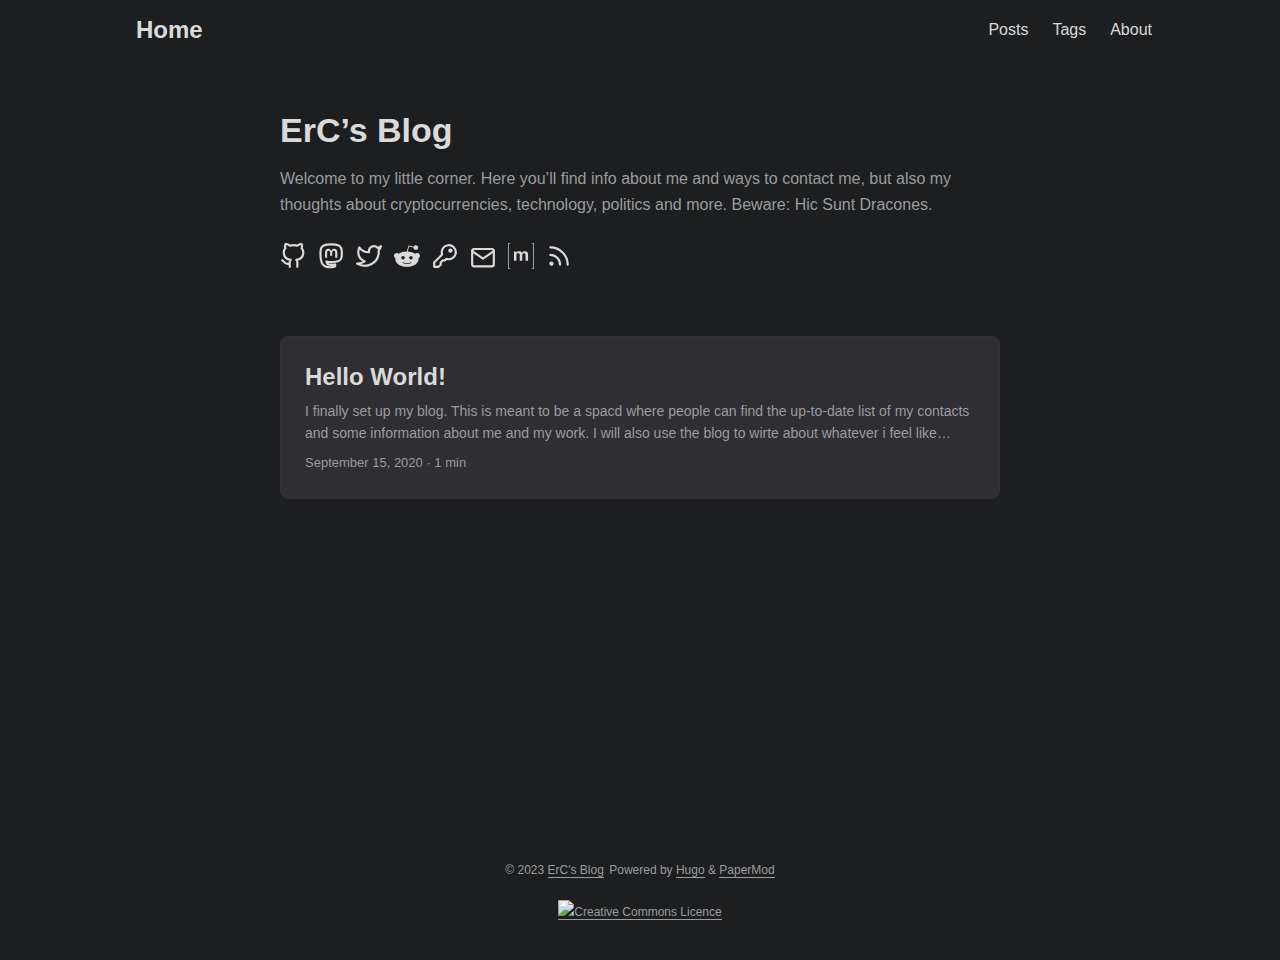
==== index.html @ 7bba296b "deploy: 0b572548bf6fe70b584ad4eab1681b91e534c28c" ====
<!doctype html><html lang=en dir=auto><head><meta name=generator content="Hugo 0.110.0"><meta charset=utf-8><meta http-equiv=x-ua-compatible content="IE=edge"><meta name=viewport content="width=device-width,initial-scale=1,shrink-to-fit=no"><meta name=robots content="index, follow"><title>ErC's Blog</title><meta name=description content="ErC's personal blog"><meta name=author content><link rel=canonical href=https://hicsuntdracones.me/><link crossorigin=anonymous href=/assets/css/stylesheet.3b16181c4921063c26ebb45ef74c4355a4dcd65dcd82979d3ed78801acb10327.css integrity="sha256-OxYYHEkhBjwm67Re90xDVaTc1l3NgpedPteIAayxAyc=" rel="preload stylesheet" as=style><link rel=icon href=https://hicsuntdracones.me/favicon.ico><link rel=icon type=image/png sizes=16x16 href=https://hicsuntdracones.me/favicon-16x16.png><link rel=icon type=image/png sizes=32x32 href=https://hicsuntdracones.me/favicon-32x32.png><link rel=apple-touch-icon href=https://hicsuntdracones.me/apple-touch-icon.png><link rel=mask-icon href=https://hicsuntdracones.me/safari-pinned-tab.svg><meta name=theme-color content="#2e2e33"><meta name=msapplication-TileColor content="#2e2e33"><link rel=alternate type=application/rss+xml href=https://hicsuntdracones.me/index.xml><noscript><style>#theme-toggle,.top-link{display:none}</style></noscript><meta property="og:title" content="ErC's Blog"><meta property="og:description" content="ErC's personal blog"><meta property="og:type" content="website"><meta property="og:url" content="https://hicsuntdracones.me/"><meta property="og:image" content="https://hicsuntdracones.me/%3Clink%20or%20path%20of%20image%20for%20opengraph,%20twitter-cards%3E"><meta property="og:site_name" content="ErC's Blog"><meta name=twitter:card content="summary_large_image"><meta name=twitter:image content="https://hicsuntdracones.me/%3Clink%20or%20path%20of%20image%20for%20opengraph,%20twitter-cards%3E"><meta name=twitter:title content="ErC's Blog"><meta name=twitter:description content="ErC's personal blog"><script type=application/ld+json>{"@context":"https://schema.org","@type":"Organization","name":"ErC's Blog","url":"https://hicsuntdracones.me/","description":"ErC\u0026#39;s personal blog","thumbnailUrl":"https://hicsuntdracones.me/favicon.ico","sameAs":["https://github.com/erciccione","https://infosec.exchange/@erc","https://twitter.com/calciferciccio","https://reddit.com/u/erciccione","pgp.txt","/about","https://matrix.to/#/@erc:cryptoriot.org","/blog/index.xml"]}</script></head><body class="list dark" id=top><header class=header><nav class=nav><div class=logo><a href=https://hicsuntdracones.me/ accesskey=h title="Home (Alt + H)"><img src=https://hicsuntdracones.me/media/img/calcifer-cropped.jpg alt aria-label=logo height=50>Home</a><div class=logo-switches></div></div><ul id=menu><li><a href=https://hicsuntdracones.me/posts/ title=Posts><span>Posts</span></a></li><li><a href=https://hicsuntdracones.me/tags/ title=Tags><span>Tags</span></a></li><li><a href=https://hicsuntdracones.me/about/ title=About><span>About</span></a></li></ul></nav></header><main class=main><article class="first-entry home-info"><header class=entry-header><h1>ErC&rsquo;s Blog</h1></header><div class=entry-content>Welcome to my little corner. Here you&rsquo;ll find info about me and ways to contact me, but also my thoughts about cryptocurrencies, technology, politics and more. Beware: Hic Sunt Dracones.</div><footer class=entry-footer><div class=social-icons><a href=https://github.com/erciccione target=_blank rel="noopener noreferrer me" title=Github><svg xmlns="http://www.w3.org/2000/svg" viewBox="0 0 24 24" fill="none" stroke="currentcolor" stroke-width="2" stroke-linecap="round" stroke-linejoin="round"><path d="M9 19c-5 1.5-5-2.5-7-3m14 6v-3.87a3.37 3.37.0 00-.94-2.61c3.14-.35 6.44-1.54 6.44-7A5.44 5.44.0 0020 4.77 5.07 5.07.0 0019.91 1S18.73.65 16 2.48a13.38 13.38.0 00-7 0C6.27.65 5.09 1 5.09 1A5.07 5.07.0 005 4.77 5.44 5.44.0 003.5 8.55c0 5.42 3.3 6.61 6.44 7A3.37 3.37.0 009 18.13V22"/></svg></a><a href=https://infosec.exchange/@erc target=_blank rel="noopener noreferrer me" title=Mastodon><svg xmlns="http://www.w3.org/2000/svg" viewBox="0 0 24 24" fill="none" stroke="currentcolor" stroke-width="2" stroke-linecap="round" stroke-linejoin="round"><path d="M21.58 13.913c-.29 1.469-2.592 3.121-5.238 3.396-1.379.184-2.737.368-4.185.276-2.368-.092-4.237-.551-4.237-.551.0.184.014.459.043.643.308 2.294 2.317 2.478 4.22 2.57 1.922.0 3.633-.46 3.633-.46l.079 1.653s-1.344.734-3.738.918c-1.32.091-2.96-.092-4.869-.551-4.14-1.102-4.853-5.507-4.961-10.005-.034-1.285-.013-2.57-.013-3.58.0-4.589 3-5.966 3-5.966 1.513-.734 4.11-1.01 6.808-1.01h.067c2.699.0 5.296.276 6.81 1.01.0.0 3 1.377 3 5.967.0.0.037 3.304-.419 5.69" stroke="currentcolor"/><path d="M17.832 8.633v5h-1.978V8.78c0-1.023-.43-1.542-1.29-1.542-.95.0-1.427.616-1.427 1.834v2.655H11.17V9.072c0-1.218-.476-1.834-1.427-1.834-.86.0-1.29.52-1.29 1.542v4.852H6.475V8.633c0-1.022.26-1.834.782-2.434.538-.6 1.243-.909 2.118-.909 1.012.0 1.779.39 2.286 1.169l.492.827.493-.827c.507-.78 1.274-1.169 2.286-1.169.875.0 1.58.308 2.118.909.522.6.782 1.412.782 2.434" fill="currentcolor" stroke="none"/></svg></a><a href=https://twitter.com/calciferciccio target=_blank rel="noopener noreferrer me" title=Twitter><svg xmlns="http://www.w3.org/2000/svg" viewBox="0 0 24 24" fill="none" stroke="currentcolor" stroke-width="2" stroke-linecap="round" stroke-linejoin="round"><path d="M23 3a10.9 10.9.0 01-3.14 1.53 4.48 4.48.0 00-7.86 3v1A10.66 10.66.0 013 4s-4 9 5 13a11.64 11.64.0 01-7 2c9 5 20 0 20-11.5a4.5 4.5.0 00-.08-.83A7.72 7.72.0 0023 3z"/></svg></a><a href=https://reddit.com/u/erciccione target=_blank rel="noopener noreferrer me" title=Reddit><svg xmlns="http://www.w3.org/2000/svg" viewBox="0 0 24 24" fill="currentcolor" stroke="none" stroke-width="1"><path d="M24 11.779c0-1.459-1.192-2.645-2.657-2.645-.715.0-1.363.286-1.84.746-1.81-1.191-4.259-1.949-6.971-2.046l1.483-4.669 4.016.941-.006.058c0 1.193.975 2.163 2.174 2.163 1.198.0 2.172-.97 2.172-2.163S21.396 2 20.199 2c-.92.0-1.704.574-2.021 1.379l-4.329-1.015c-.189-.046-.381.063-.44.249L11.755 7.82c-2.838.034-5.409.798-7.3 2.025-.474-.438-1.103-.712-1.799-.712-1.465.0-2.656 1.187-2.656 2.646.0.97.533 1.811 1.317 2.271-.052.282-.086.567-.086.857C1.231 18.818 6.039 22 11.95 22s10.72-3.182 10.72-7.093c0-.274-.029-.544-.075-.81.832-.447 1.405-1.312 1.405-2.318zM6.776 13.595c0-.868.71-1.575 1.582-1.575s1.581.707 1.581 1.575-.709 1.574-1.581 1.574-1.582-.706-1.582-1.574zm9.061 4.669c-.797.793-2.048 1.179-3.824 1.179L12 19.44l-.013.003c-1.777.0-3.028-.386-3.824-1.179-.145-.144-.145-.379.0-.523.145-.145.381-.145.526.0.65.647 1.729.961 3.298.961l.013.003.013-.003c1.569.0 2.648-.315 3.298-.962.145-.145.381-.144.526.0.145.145.145.379.0.524zm-.189-3.095c-.872.0-1.581-.706-1.581-1.574s.709-1.575 1.581-1.575 1.581.707 1.581 1.575-.709 1.574-1.581 1.574z"/></svg></a><a href=pgp.txt target=_blank rel="noopener noreferrer me" title=Pgpkey><svg xmlns="http://www.w3.org/2000/svg" viewBox="0 0 24 24" fill="none" stroke="currentcolor" stroke-width="2" stroke-linecap="round" stroke-linejoin="round"><path d="M8 18l2-2h2l1.36-1.36a6.5 6.5.0 10-3.997-3.992L2 18v4h4l2-2v-2z" stroke="currentcolor" stroke-width="2" stroke-linecap="round" stroke-linejoin="round"/><circle cx="17" cy="7" r="1" stroke="currentcolor" stroke-width="2" stroke-linecap="round" stroke-linejoin="round"/></svg></a><a href=/about target=_blank rel="noopener noreferrer me" title=Email><svg xmlns="http://www.w3.org/2000/svg" viewBox="0 0 24 21" fill="none" stroke="currentcolor" stroke-width="2" stroke-linecap="round" stroke-linejoin="round"><path d="M4 4h16c1.1.0 2 .9 2 2v12c0 1.1-.9 2-2 2H4c-1.1.0-2-.9-2-2V6c0-1.1.9-2 2-2z"/><polyline points="22,6 12,13 2,6"/></svg></a><a href=https://matrix.to/#/@erc:cryptoriot.org target=_blank rel="noopener noreferrer me" title=Matrix><svg role="img" viewBox="0 0 24 24" xmlns="http://www.w3.org/2000/svg" fill="currentcolor"><path d="M.632.55v22.9H2.28V24H0V0h2.28v.55zm7.043 7.26v1.157h.033c.309-.443.683-.784 1.117-1.024.433-.245.936-.365 1.5-.365.54.0 1.033.107 1.481.314.448.208.785.582 1.02 1.108.254-.374.6-.706 1.034-.992.434-.287.95-.43 1.546-.43.453.0.872.056 1.26.167.388.11.716.286.993.53.276.245.489.559.646.951.152.392.23.863.23 1.417v5.728h-2.349V11.52c0-.286-.01-.559-.032-.812a1.755 1.755.0 00-.18-.66 1.106 1.106.0 00-.438-.448c-.194-.11-.457-.166-.785-.166-.332.0-.6.064-.803.189a1.38 1.38.0 00-.48.499 1.946 1.946.0 00-.231.696 5.56 5.56.0 00-.06.785v4.768h-2.35v-4.8c0-.254-.004-.503-.018-.752a2.074 2.074.0 00-.143-.688 1.052 1.052.0 00-.415-.503c-.194-.125-.476-.19-.854-.19-.111.0-.259.024-.439.074-.18.051-.36.143-.53.282-.171.138-.319.337-.439.595-.12.259-.18.6-.18 1.02v4.966H5.46V7.81zm15.693 15.64V.55H21.72V0H24v24h-2.28v-.55z"/></svg></a><a href=/blog/index.xml target=_blank rel="noopener noreferrer me" title=Rss><svg xmlns="http://www.w3.org/2000/svg" viewBox="0 0 24 24" fill="none" stroke="currentcolor" stroke-width="2" stroke-linecap="round" stroke-linejoin="round"><path d="M4 11a9 9 0 019 9"/><path d="M4 4a16 16 0 0116 16"/><circle cx="5" cy="19" r="1"/></svg></a></div></footer></article><article class=post-entry><header class=entry-header><h2>Hello World!</h2></header><div class=entry-content><p>I finally set up my blog. This is meant to be a spacd where people can find the up-to-date list of my contacts and some information about me and my work. I will also use the blog to wirte about whatever i feel like sharing. This includes Monero and other cryptocurrencies, but also opinion and analysis about politics and technology.
In the About section there are some info about me and what i do....</p></div><footer class=entry-footer><span title='2020-09-15 00:00:00 +0000 UTC'>September 15, 2020</span>&nbsp;·&nbsp;1 min</footer><a class=entry-link aria-label="post link to Hello World!" href=https://hicsuntdracones.me/posts/first-blog-post/></a></article></main><footer class=footer><span>&copy; 2023 <a href=https://hicsuntdracones.me/>ErC's Blog</a></span>
<span>Powered by
<a href=https://gohugo.io/ rel="noopener noreferrer" target=_blank>Hugo</a> &
        <a href=https://github.com/adityatelange/hugo-PaperMod/ rel=noopener target=_blank>PaperMod</a></span><div class=footer><span><a rel=license href=http://creativecommons.org/licenses/by-nc-nd/4.0/><img alt="Creative Commons Licence" style=border-width:0 src=https://i.creativecommons.org/l/by-nc-nd/4.0/88x31.png></a></span></div></footer><a href=#top aria-label="go to top" title="Go to Top (Alt + G)" class=top-link id=top-link accesskey=g><svg xmlns="http://www.w3.org/2000/svg" viewBox="0 0 12 6" fill="currentcolor"><path d="M12 6H0l6-6z"/></svg></a><script>let menu=document.getElementById("menu");menu&&(menu.scrollLeft=localStorage.getItem("menu-scroll-position"),menu.onscroll=function(){localStorage.setItem("menu-scroll-position",menu.scrollLeft)}),document.querySelectorAll('a[href^="#"]').forEach(e=>{e.addEventListener("click",function(e){e.preventDefault();var t=this.getAttribute("href").substr(1);window.matchMedia("(prefers-reduced-motion: reduce)").matches?document.querySelector(`[id='${decodeURIComponent(t)}']`).scrollIntoView():document.querySelector(`[id='${decodeURIComponent(t)}']`).scrollIntoView({behavior:"smooth"}),t==="top"?history.replaceState(null,null," "):history.pushState(null,null,`#${t}`)})})</script><script>var mybutton=document.getElementById("top-link");window.onscroll=function(){document.body.scrollTop>800||document.documentElement.scrollTop>800?(mybutton.style.visibility="visible",mybutton.style.opacity="1"):(mybutton.style.visibility="hidden",mybutton.style.opacity="0")}</script></body></html>
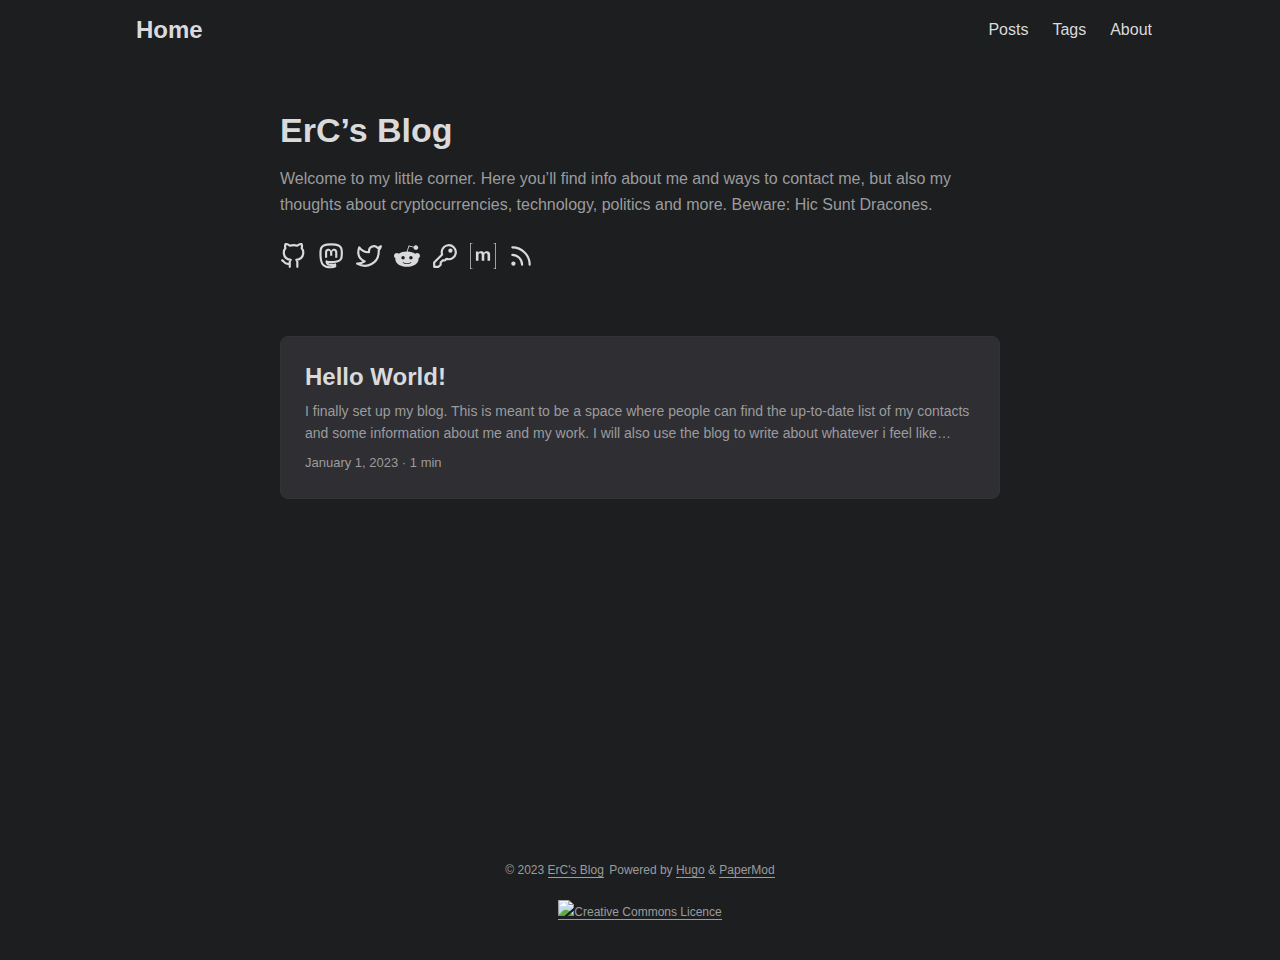
==== commit 78e32e8d: "deploy: 4941767b4140015e2a016e9f5a71c2669f68fa55" ====
--- a/index.html
+++ b/index.html
@@ -1,5 +1,5 @@
-<!doctype html><html lang=en dir=auto><head><meta name=generator content="Hugo 0.110.0"><meta charset=utf-8><meta http-equiv=x-ua-compatible content="IE=edge"><meta name=viewport content="width=device-width,initial-scale=1,shrink-to-fit=no"><meta name=robots content="index, follow"><title>ErC's Blog</title><meta name=description content="ErC's personal blog"><meta name=author content><link rel=canonical href=https://hicsuntdracones.me/><link crossorigin=anonymous href=/assets/css/stylesheet.3b16181c4921063c26ebb45ef74c4355a4dcd65dcd82979d3ed78801acb10327.css integrity="sha256-OxYYHEkhBjwm67Re90xDVaTc1l3NgpedPteIAayxAyc=" rel="preload stylesheet" as=style><link rel=icon href=https://hicsuntdracones.me/favicon.ico><link rel=icon type=image/png sizes=16x16 href=https://hicsuntdracones.me/favicon-16x16.png><link rel=icon type=image/png sizes=32x32 href=https://hicsuntdracones.me/favicon-32x32.png><link rel=apple-touch-icon href=https://hicsuntdracones.me/apple-touch-icon.png><link rel=mask-icon href=https://hicsuntdracones.me/safari-pinned-tab.svg><meta name=theme-color content="#2e2e33"><meta name=msapplication-TileColor content="#2e2e33"><link rel=alternate type=application/rss+xml href=https://hicsuntdracones.me/index.xml><noscript><style>#theme-toggle,.top-link{display:none}</style></noscript><meta property="og:title" content="ErC's Blog"><meta property="og:description" content="ErC's personal blog"><meta property="og:type" content="website"><meta property="og:url" content="https://hicsuntdracones.me/"><meta property="og:image" content="https://hicsuntdracones.me/%3Clink%20or%20path%20of%20image%20for%20opengraph,%20twitter-cards%3E"><meta property="og:site_name" content="ErC's Blog"><meta name=twitter:card content="summary_large_image"><meta name=twitter:image content="https://hicsuntdracones.me/%3Clink%20or%20path%20of%20image%20for%20opengraph,%20twitter-cards%3E"><meta name=twitter:title content="ErC's Blog"><meta name=twitter:description content="ErC's personal blog"><script type=application/ld+json>{"@context":"https://schema.org","@type":"Organization","name":"ErC's Blog","url":"https://hicsuntdracones.me/","description":"ErC\u0026#39;s personal blog","thumbnailUrl":"https://hicsuntdracones.me/favicon.ico","sameAs":["https://github.com/erciccione","https://infosec.exchange/@erc","https://twitter.com/calciferciccio","https://reddit.com/u/erciccione","pgp.txt","/about","https://matrix.to/#/@erc:cryptoriot.org","/blog/index.xml"]}</script></head><body class="list dark" id=top><header class=header><nav class=nav><div class=logo><a href=https://hicsuntdracones.me/ accesskey=h title="Home (Alt + H)"><img src=https://hicsuntdracones.me/media/img/calcifer-cropped.jpg alt aria-label=logo height=50>Home</a><div class=logo-switches></div></div><ul id=menu><li><a href=https://hicsuntdracones.me/posts/ title=Posts><span>Posts</span></a></li><li><a href=https://hicsuntdracones.me/tags/ title=Tags><span>Tags</span></a></li><li><a href=https://hicsuntdracones.me/about/ title=About><span>About</span></a></li></ul></nav></header><main class=main><article class="first-entry home-info"><header class=entry-header><h1>ErC&rsquo;s Blog</h1></header><div class=entry-content>Welcome to my little corner. Here you&rsquo;ll find info about me and ways to contact me, but also my thoughts about cryptocurrencies, technology, politics and more. Beware: Hic Sunt Dracones.</div><footer class=entry-footer><div class=social-icons><a href=https://github.com/erciccione target=_blank rel="noopener noreferrer me" title=Github><svg xmlns="http://www.w3.org/2000/svg" viewBox="0 0 24 24" fill="none" stroke="currentcolor" stroke-width="2" stroke-linecap="round" stroke-linejoin="round"><path d="M9 19c-5 1.5-5-2.5-7-3m14 6v-3.87a3.37 3.37.0 00-.94-2.61c3.14-.35 6.44-1.54 6.44-7A5.44 5.44.0 0020 4.77 5.07 5.07.0 0019.91 1S18.73.65 16 2.48a13.38 13.38.0 00-7 0C6.27.65 5.09 1 5.09 1A5.07 5.07.0 005 4.77 5.44 5.44.0 003.5 8.55c0 5.42 3.3 6.61 6.44 7A3.37 3.37.0 009 18.13V22"/></svg></a><a href=https://infosec.exchange/@erc target=_blank rel="noopener noreferrer me" title=Mastodon><svg xmlns="http://www.w3.org/2000/svg" viewBox="0 0 24 24" fill="none" stroke="currentcolor" stroke-width="2" stroke-linecap="round" stroke-linejoin="round"><path d="M21.58 13.913c-.29 1.469-2.592 3.121-5.238 3.396-1.379.184-2.737.368-4.185.276-2.368-.092-4.237-.551-4.237-.551.0.184.014.459.043.643.308 2.294 2.317 2.478 4.22 2.57 1.922.0 3.633-.46 3.633-.46l.079 1.653s-1.344.734-3.738.918c-1.32.091-2.96-.092-4.869-.551-4.14-1.102-4.853-5.507-4.961-10.005-.034-1.285-.013-2.57-.013-3.58.0-4.589 3-5.966 3-5.966 1.513-.734 4.11-1.01 6.808-1.01h.067c2.699.0 5.296.276 6.81 1.01.0.0 3 1.377 3 5.967.0.0.037 3.304-.419 5.69" stroke="currentcolor"/><path d="M17.832 8.633v5h-1.978V8.78c0-1.023-.43-1.542-1.29-1.542-.95.0-1.427.616-1.427 1.834v2.655H11.17V9.072c0-1.218-.476-1.834-1.427-1.834-.86.0-1.29.52-1.29 1.542v4.852H6.475V8.633c0-1.022.26-1.834.782-2.434.538-.6 1.243-.909 2.118-.909 1.012.0 1.779.39 2.286 1.169l.492.827.493-.827c.507-.78 1.274-1.169 2.286-1.169.875.0 1.58.308 2.118.909.522.6.782 1.412.782 2.434" fill="currentcolor" stroke="none"/></svg></a><a href=https://twitter.com/calciferciccio target=_blank rel="noopener noreferrer me" title=Twitter><svg xmlns="http://www.w3.org/2000/svg" viewBox="0 0 24 24" fill="none" stroke="currentcolor" stroke-width="2" stroke-linecap="round" stroke-linejoin="round"><path d="M23 3a10.9 10.9.0 01-3.14 1.53 4.48 4.48.0 00-7.86 3v1A10.66 10.66.0 013 4s-4 9 5 13a11.64 11.64.0 01-7 2c9 5 20 0 20-11.5a4.5 4.5.0 00-.08-.83A7.72 7.72.0 0023 3z"/></svg></a><a href=https://reddit.com/u/erciccione target=_blank rel="noopener noreferrer me" title=Reddit><svg xmlns="http://www.w3.org/2000/svg" viewBox="0 0 24 24" fill="currentcolor" stroke="none" stroke-width="1"><path d="M24 11.779c0-1.459-1.192-2.645-2.657-2.645-.715.0-1.363.286-1.84.746-1.81-1.191-4.259-1.949-6.971-2.046l1.483-4.669 4.016.941-.006.058c0 1.193.975 2.163 2.174 2.163 1.198.0 2.172-.97 2.172-2.163S21.396 2 20.199 2c-.92.0-1.704.574-2.021 1.379l-4.329-1.015c-.189-.046-.381.063-.44.249L11.755 7.82c-2.838.034-5.409.798-7.3 2.025-.474-.438-1.103-.712-1.799-.712-1.465.0-2.656 1.187-2.656 2.646.0.97.533 1.811 1.317 2.271-.052.282-.086.567-.086.857C1.231 18.818 6.039 22 11.95 22s10.72-3.182 10.72-7.093c0-.274-.029-.544-.075-.81.832-.447 1.405-1.312 1.405-2.318zM6.776 13.595c0-.868.71-1.575 1.582-1.575s1.581.707 1.581 1.575-.709 1.574-1.581 1.574-1.582-.706-1.582-1.574zm9.061 4.669c-.797.793-2.048 1.179-3.824 1.179L12 19.44l-.013.003c-1.777.0-3.028-.386-3.824-1.179-.145-.144-.145-.379.0-.523.145-.145.381-.145.526.0.65.647 1.729.961 3.298.961l.013.003.013-.003c1.569.0 2.648-.315 3.298-.962.145-.145.381-.144.526.0.145.145.145.379.0.524zm-.189-3.095c-.872.0-1.581-.706-1.581-1.574s.709-1.575 1.581-1.575 1.581.707 1.581 1.575-.709 1.574-1.581 1.574z"/></svg></a><a href=pgp.txt target=_blank rel="noopener noreferrer me" title=Pgpkey><svg xmlns="http://www.w3.org/2000/svg" viewBox="0 0 24 24" fill="none" stroke="currentcolor" stroke-width="2" stroke-linecap="round" stroke-linejoin="round"><path d="M8 18l2-2h2l1.36-1.36a6.5 6.5.0 10-3.997-3.992L2 18v4h4l2-2v-2z" stroke="currentcolor" stroke-width="2" stroke-linecap="round" stroke-linejoin="round"/><circle cx="17" cy="7" r="1" stroke="currentcolor" stroke-width="2" stroke-linecap="round" stroke-linejoin="round"/></svg></a><a href=/about target=_blank rel="noopener noreferrer me" title=Email><svg xmlns="http://www.w3.org/2000/svg" viewBox="0 0 24 21" fill="none" stroke="currentcolor" stroke-width="2" stroke-linecap="round" stroke-linejoin="round"><path d="M4 4h16c1.1.0 2 .9 2 2v12c0 1.1-.9 2-2 2H4c-1.1.0-2-.9-2-2V6c0-1.1.9-2 2-2z"/><polyline points="22,6 12,13 2,6"/></svg></a><a href=https://matrix.to/#/@erc:cryptoriot.org target=_blank rel="noopener noreferrer me" title=Matrix><svg role="img" viewBox="0 0 24 24" xmlns="http://www.w3.org/2000/svg" fill="currentcolor"><path d="M.632.55v22.9H2.28V24H0V0h2.28v.55zm7.043 7.26v1.157h.033c.309-.443.683-.784 1.117-1.024.433-.245.936-.365 1.5-.365.54.0 1.033.107 1.481.314.448.208.785.582 1.02 1.108.254-.374.6-.706 1.034-.992.434-.287.95-.43 1.546-.43.453.0.872.056 1.26.167.388.11.716.286.993.53.276.245.489.559.646.951.152.392.23.863.23 1.417v5.728h-2.349V11.52c0-.286-.01-.559-.032-.812a1.755 1.755.0 00-.18-.66 1.106 1.106.0 00-.438-.448c-.194-.11-.457-.166-.785-.166-.332.0-.6.064-.803.189a1.38 1.38.0 00-.48.499 1.946 1.946.0 00-.231.696 5.56 5.56.0 00-.06.785v4.768h-2.35v-4.8c0-.254-.004-.503-.018-.752a2.074 2.074.0 00-.143-.688 1.052 1.052.0 00-.415-.503c-.194-.125-.476-.19-.854-.19-.111.0-.259.024-.439.074-.18.051-.36.143-.53.282-.171.138-.319.337-.439.595-.12.259-.18.6-.18 1.02v4.966H5.46V7.81zm15.693 15.64V.55H21.72V0H24v24h-2.28v-.55z"/></svg></a><a href=/blog/index.xml target=_blank rel="noopener noreferrer me" title=Rss><svg xmlns="http://www.w3.org/2000/svg" viewBox="0 0 24 24" fill="none" stroke="currentcolor" stroke-width="2" stroke-linecap="round" stroke-linejoin="round"><path d="M4 11a9 9 0 019 9"/><path d="M4 4a16 16 0 0116 16"/><circle cx="5" cy="19" r="1"/></svg></a></div></footer></article><article class=post-entry><header class=entry-header><h2>Hello World!</h2></header><div class=entry-content><p>I finally set up my blog. This is meant to be a spacd where people can find the up-to-date list of my contacts and some information about me and my work. I will also use the blog to wirte about whatever i feel like sharing. This includes Monero and other cryptocurrencies, but also opinion and analysis about politics and technology.
-In the About section there are some info about me and what i do....</p></div><footer class=entry-footer><span title='2020-09-15 00:00:00 +0000 UTC'>September 15, 2020</span>&nbsp;·&nbsp;1 min</footer><a class=entry-link aria-label="post link to Hello World!" href=https://hicsuntdracones.me/posts/first-blog-post/></a></article></main><footer class=footer><span>&copy; 2023 <a href=https://hicsuntdracones.me/>ErC's Blog</a></span>
+<!doctype html><html lang=en dir=auto><head><meta name=generator content="Hugo 0.110.0"><meta charset=utf-8><meta http-equiv=x-ua-compatible content="IE=edge"><meta name=viewport content="width=device-width,initial-scale=1,shrink-to-fit=no"><meta name=robots content="index, follow"><title>ErC's Blog</title><meta name=description content="ErC's personal blog"><meta name=author content><link rel=canonical href=https://hicsuntdracones.me/><link crossorigin=anonymous href=/assets/css/stylesheet.3b16181c4921063c26ebb45ef74c4355a4dcd65dcd82979d3ed78801acb10327.css integrity="sha256-OxYYHEkhBjwm67Re90xDVaTc1l3NgpedPteIAayxAyc=" rel="preload stylesheet" as=style><link rel=icon href=https://hicsuntdracones.me/favicon.ico><link rel=icon type=image/png sizes=16x16 href=https://hicsuntdracones.me/favicon-16x16.png><link rel=icon type=image/png sizes=32x32 href=https://hicsuntdracones.me/favicon-32x32.png><link rel=apple-touch-icon href=https://hicsuntdracones.me/apple-touch-icon.png><link rel=mask-icon href=https://hicsuntdracones.me/safari-pinned-tab.svg><meta name=theme-color content="#2e2e33"><meta name=msapplication-TileColor content="#2e2e33"><link rel=alternate type=application/rss+xml href=https://hicsuntdracones.me/index.xml><noscript><style>#theme-toggle,.top-link{display:none}</style></noscript><meta property="og:title" content="ErC's Blog"><meta property="og:description" content="ErC's personal blog"><meta property="og:type" content="website"><meta property="og:url" content="https://hicsuntdracones.me/"><meta property="og:image" content="https://hicsuntdracones.me/%3Clink%20or%20path%20of%20image%20for%20opengraph,%20twitter-cards%3E"><meta property="og:site_name" content="ErC's Blog"><meta name=twitter:card content="summary_large_image"><meta name=twitter:image content="https://hicsuntdracones.me/%3Clink%20or%20path%20of%20image%20for%20opengraph,%20twitter-cards%3E"><meta name=twitter:title content="ErC's Blog"><meta name=twitter:description content="ErC's personal blog"><script type=application/ld+json>{"@context":"https://schema.org","@type":"Organization","name":"ErC's Blog","url":"https://hicsuntdracones.me/","description":"ErC\u0026#39;s personal blog","thumbnailUrl":"https://hicsuntdracones.me/favicon.ico","sameAs":["https://github.com/erciccione","https://infosec.exchange/@erc","https://twitter.com/calciferciccio","https://reddit.com/u/erciccione","pgp.txt","https://matrix.to/#/@erc:cryptoriot.org","/blog/index.xml"]}</script></head><body class="list dark" id=top><header class=header><nav class=nav><div class=logo><a href=https://hicsuntdracones.me/ accesskey=h title="Home (Alt + H)"><img src=https://hicsuntdracones.me/media/img/calcifer-cropped.jpg alt aria-label=logo height=50>Home</a><div class=logo-switches></div></div><ul id=menu><li><a href=https://hicsuntdracones.me/posts/ title=Posts><span>Posts</span></a></li><li><a href=https://hicsuntdracones.me/tags/ title=Tags><span>Tags</span></a></li><li><a href=https://hicsuntdracones.me/about/ title=About><span>About</span></a></li></ul></nav></header><main class=main><article class="first-entry home-info"><header class=entry-header><h1>ErC&rsquo;s Blog</h1></header><div class=entry-content>Welcome to my little corner. Here you&rsquo;ll find info about me and ways to contact me, but also my thoughts about cryptocurrencies, technology, politics and more. Beware: Hic Sunt Dracones.</div><footer class=entry-footer><div class=social-icons><a href=https://github.com/erciccione target=_blank rel="noopener noreferrer me" title=Github><svg xmlns="http://www.w3.org/2000/svg" viewBox="0 0 24 24" fill="none" stroke="currentcolor" stroke-width="2" stroke-linecap="round" stroke-linejoin="round"><path d="M9 19c-5 1.5-5-2.5-7-3m14 6v-3.87a3.37 3.37.0 00-.94-2.61c3.14-.35 6.44-1.54 6.44-7A5.44 5.44.0 0020 4.77 5.07 5.07.0 0019.91 1S18.73.65 16 2.48a13.38 13.38.0 00-7 0C6.27.65 5.09 1 5.09 1A5.07 5.07.0 005 4.77 5.44 5.44.0 003.5 8.55c0 5.42 3.3 6.61 6.44 7A3.37 3.37.0 009 18.13V22"/></svg></a><a href=https://infosec.exchange/@erc target=_blank rel="noopener noreferrer me" title=Mastodon><svg xmlns="http://www.w3.org/2000/svg" viewBox="0 0 24 24" fill="none" stroke="currentcolor" stroke-width="2" stroke-linecap="round" stroke-linejoin="round"><path d="M21.58 13.913c-.29 1.469-2.592 3.121-5.238 3.396-1.379.184-2.737.368-4.185.276-2.368-.092-4.237-.551-4.237-.551.0.184.014.459.043.643.308 2.294 2.317 2.478 4.22 2.57 1.922.0 3.633-.46 3.633-.46l.079 1.653s-1.344.734-3.738.918c-1.32.091-2.96-.092-4.869-.551-4.14-1.102-4.853-5.507-4.961-10.005-.034-1.285-.013-2.57-.013-3.58.0-4.589 3-5.966 3-5.966 1.513-.734 4.11-1.01 6.808-1.01h.067c2.699.0 5.296.276 6.81 1.01.0.0 3 1.377 3 5.967.0.0.037 3.304-.419 5.69" stroke="currentcolor"/><path d="M17.832 8.633v5h-1.978V8.78c0-1.023-.43-1.542-1.29-1.542-.95.0-1.427.616-1.427 1.834v2.655H11.17V9.072c0-1.218-.476-1.834-1.427-1.834-.86.0-1.29.52-1.29 1.542v4.852H6.475V8.633c0-1.022.26-1.834.782-2.434.538-.6 1.243-.909 2.118-.909 1.012.0 1.779.39 2.286 1.169l.492.827.493-.827c.507-.78 1.274-1.169 2.286-1.169.875.0 1.58.308 2.118.909.522.6.782 1.412.782 2.434" fill="currentcolor" stroke="none"/></svg></a><a href=https://twitter.com/calciferciccio target=_blank rel="noopener noreferrer me" title=Twitter><svg xmlns="http://www.w3.org/2000/svg" viewBox="0 0 24 24" fill="none" stroke="currentcolor" stroke-width="2" stroke-linecap="round" stroke-linejoin="round"><path d="M23 3a10.9 10.9.0 01-3.14 1.53 4.48 4.48.0 00-7.86 3v1A10.66 10.66.0 013 4s-4 9 5 13a11.64 11.64.0 01-7 2c9 5 20 0 20-11.5a4.5 4.5.0 00-.08-.83A7.72 7.72.0 0023 3z"/></svg></a><a href=https://reddit.com/u/erciccione target=_blank rel="noopener noreferrer me" title=Reddit><svg xmlns="http://www.w3.org/2000/svg" viewBox="0 0 24 24" fill="currentcolor" stroke="none" stroke-width="1"><path d="M24 11.779c0-1.459-1.192-2.645-2.657-2.645-.715.0-1.363.286-1.84.746-1.81-1.191-4.259-1.949-6.971-2.046l1.483-4.669 4.016.941-.006.058c0 1.193.975 2.163 2.174 2.163 1.198.0 2.172-.97 2.172-2.163S21.396 2 20.199 2c-.92.0-1.704.574-2.021 1.379l-4.329-1.015c-.189-.046-.381.063-.44.249L11.755 7.82c-2.838.034-5.409.798-7.3 2.025-.474-.438-1.103-.712-1.799-.712-1.465.0-2.656 1.187-2.656 2.646.0.97.533 1.811 1.317 2.271-.052.282-.086.567-.086.857C1.231 18.818 6.039 22 11.95 22s10.72-3.182 10.72-7.093c0-.274-.029-.544-.075-.81.832-.447 1.405-1.312 1.405-2.318zM6.776 13.595c0-.868.71-1.575 1.582-1.575s1.581.707 1.581 1.575-.709 1.574-1.581 1.574-1.582-.706-1.582-1.574zm9.061 4.669c-.797.793-2.048 1.179-3.824 1.179L12 19.44l-.013.003c-1.777.0-3.028-.386-3.824-1.179-.145-.144-.145-.379.0-.523.145-.145.381-.145.526.0.65.647 1.729.961 3.298.961l.013.003.013-.003c1.569.0 2.648-.315 3.298-.962.145-.145.381-.144.526.0.145.145.145.379.0.524zm-.189-3.095c-.872.0-1.581-.706-1.581-1.574s.709-1.575 1.581-1.575 1.581.707 1.581 1.575-.709 1.574-1.581 1.574z"/></svg></a><a href=pgp.txt target=_blank rel="noopener noreferrer me" title=Pgpkey><svg xmlns="http://www.w3.org/2000/svg" viewBox="0 0 24 24" fill="none" stroke="currentcolor" stroke-width="2" stroke-linecap="round" stroke-linejoin="round"><path d="M8 18l2-2h2l1.36-1.36a6.5 6.5.0 10-3.997-3.992L2 18v4h4l2-2v-2z" stroke="currentcolor" stroke-width="2" stroke-linecap="round" stroke-linejoin="round"/><circle cx="17" cy="7" r="1" stroke="currentcolor" stroke-width="2" stroke-linecap="round" stroke-linejoin="round"/></svg></a><a href=https://matrix.to/#/@erc:cryptoriot.org target=_blank rel="noopener noreferrer me" title=Matrix><svg role="img" viewBox="0 0 24 24" xmlns="http://www.w3.org/2000/svg" fill="currentcolor"><path d="M.632.55v22.9H2.28V24H0V0h2.28v.55zm7.043 7.26v1.157h.033c.309-.443.683-.784 1.117-1.024.433-.245.936-.365 1.5-.365.54.0 1.033.107 1.481.314.448.208.785.582 1.02 1.108.254-.374.6-.706 1.034-.992.434-.287.95-.43 1.546-.43.453.0.872.056 1.26.167.388.11.716.286.993.53.276.245.489.559.646.951.152.392.23.863.23 1.417v5.728h-2.349V11.52c0-.286-.01-.559-.032-.812a1.755 1.755.0 00-.18-.66 1.106 1.106.0 00-.438-.448c-.194-.11-.457-.166-.785-.166-.332.0-.6.064-.803.189a1.38 1.38.0 00-.48.499 1.946 1.946.0 00-.231.696 5.56 5.56.0 00-.06.785v4.768h-2.35v-4.8c0-.254-.004-.503-.018-.752a2.074 2.074.0 00-.143-.688 1.052 1.052.0 00-.415-.503c-.194-.125-.476-.19-.854-.19-.111.0-.259.024-.439.074-.18.051-.36.143-.53.282-.171.138-.319.337-.439.595-.12.259-.18.6-.18 1.02v4.966H5.46V7.81zm15.693 15.64V.55H21.72V0H24v24h-2.28v-.55z"/></svg></a><a href=/blog/index.xml target=_blank rel="noopener noreferrer me" title=Rss><svg xmlns="http://www.w3.org/2000/svg" viewBox="0 0 24 24" fill="none" stroke="currentcolor" stroke-width="2" stroke-linecap="round" stroke-linejoin="round"><path d="M4 11a9 9 0 019 9"/><path d="M4 4a16 16 0 0116 16"/><circle cx="5" cy="19" r="1"/></svg></a></div></footer></article><article class=post-entry><header class=entry-header><h2>Hello World!</h2></header><div class=entry-content><p>I finally set up my blog. This is meant to be a space where people can find the up-to-date list of my contacts and some information about me and my work. I will also use the blog to write about whatever i feel like sharing. This includes Monero and other cryptocurrencies, but also opinions and analysis on politics and technology.
+In the About section there are some info about me and what i do....</p></div><footer class=entry-footer><span title='2023-01-01 00:00:00 +0000 UTC'>January 1, 2023</span>&nbsp;·&nbsp;1 min</footer><a class=entry-link aria-label="post link to Hello World!" href=https://hicsuntdracones.me/posts/first-blog-post/></a></article></main><footer class=footer><span>&copy; 2023 <a href=https://hicsuntdracones.me/>ErC's Blog</a></span>
 <span>Powered by
 <a href=https://gohugo.io/ rel="noopener noreferrer" target=_blank>Hugo</a> &
         <a href=https://github.com/adityatelange/hugo-PaperMod/ rel=noopener target=_blank>PaperMod</a></span><div class=footer><span><a rel=license href=http://creativecommons.org/licenses/by-nc-nd/4.0/><img alt="Creative Commons Licence" style=border-width:0 src=https://i.creativecommons.org/l/by-nc-nd/4.0/88x31.png></a></span></div></footer><a href=#top aria-label="go to top" title="Go to Top (Alt + G)" class=top-link id=top-link accesskey=g><svg xmlns="http://www.w3.org/2000/svg" viewBox="0 0 12 6" fill="currentcolor"><path d="M12 6H0l6-6z"/></svg></a><script>let menu=document.getElementById("menu");menu&&(menu.scrollLeft=localStorage.getItem("menu-scroll-position"),menu.onscroll=function(){localStorage.setItem("menu-scroll-position",menu.scrollLeft)}),document.querySelectorAll('a[href^="#"]').forEach(e=>{e.addEventListener("click",function(e){e.preventDefault();var t=this.getAttribute("href").substr(1);window.matchMedia("(prefers-reduced-motion: reduce)").matches?document.querySelector(`[id='${decodeURIComponent(t)}']`).scrollIntoView():document.querySelector(`[id='${decodeURIComponent(t)}']`).scrollIntoView({behavior:"smooth"}),t==="top"?history.replaceState(null,null," "):history.pushState(null,null,`#${t}`)})})</script><script>var mybutton=document.getElementById("top-link");window.onscroll=function(){document.body.scrollTop>800||document.documentElement.scrollTop>800?(mybutton.style.visibility="visible",mybutton.style.opacity="1"):(mybutton.style.visibility="hidden",mybutton.style.opacity="0")}</script></body></html>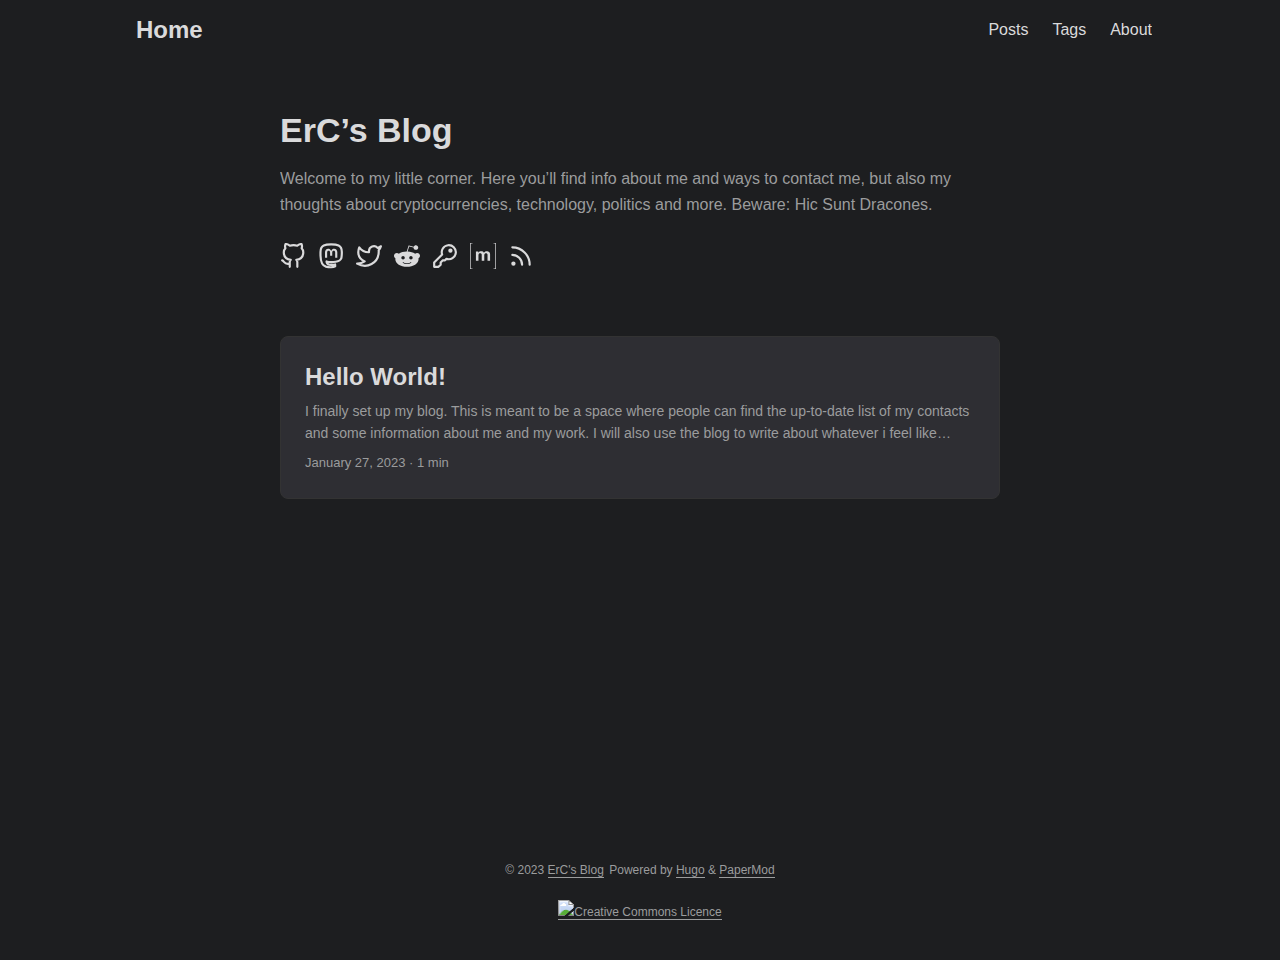
==== commit 3a2e5e6b: "deploy: b3923efd9fc27cc19510e5709cd040eae8e5a245" ====
--- a/index.html
+++ b/index.html
@@ -1,5 +1,5 @@
-<!doctype html><html lang=en dir=auto><head><meta name=generator content="Hugo 0.110.0"><meta charset=utf-8><meta http-equiv=x-ua-compatible content="IE=edge"><meta name=viewport content="width=device-width,initial-scale=1,shrink-to-fit=no"><meta name=robots content="index, follow"><title>ErC's Blog</title><meta name=description content="ErC's personal blog"><meta name=author content><link rel=canonical href=https://hicsuntdracones.me/><link crossorigin=anonymous href=/assets/css/stylesheet.3b16181c4921063c26ebb45ef74c4355a4dcd65dcd82979d3ed78801acb10327.css integrity="sha256-OxYYHEkhBjwm67Re90xDVaTc1l3NgpedPteIAayxAyc=" rel="preload stylesheet" as=style><link rel=icon href=https://hicsuntdracones.me/favicon.ico><link rel=icon type=image/png sizes=16x16 href=https://hicsuntdracones.me/favicon-16x16.png><link rel=icon type=image/png sizes=32x32 href=https://hicsuntdracones.me/favicon-32x32.png><link rel=apple-touch-icon href=https://hicsuntdracones.me/apple-touch-icon.png><link rel=mask-icon href=https://hicsuntdracones.me/safari-pinned-tab.svg><meta name=theme-color content="#2e2e33"><meta name=msapplication-TileColor content="#2e2e33"><link rel=alternate type=application/rss+xml href=https://hicsuntdracones.me/index.xml><noscript><style>#theme-toggle,.top-link{display:none}</style></noscript><meta property="og:title" content="ErC's Blog"><meta property="og:description" content="ErC's personal blog"><meta property="og:type" content="website"><meta property="og:url" content="https://hicsuntdracones.me/"><meta property="og:image" content="https://hicsuntdracones.me/%3Clink%20or%20path%20of%20image%20for%20opengraph,%20twitter-cards%3E"><meta property="og:site_name" content="ErC's Blog"><meta name=twitter:card content="summary_large_image"><meta name=twitter:image content="https://hicsuntdracones.me/%3Clink%20or%20path%20of%20image%20for%20opengraph,%20twitter-cards%3E"><meta name=twitter:title content="ErC's Blog"><meta name=twitter:description content="ErC's personal blog"><script type=application/ld+json>{"@context":"https://schema.org","@type":"Organization","name":"ErC's Blog","url":"https://hicsuntdracones.me/","description":"ErC\u0026#39;s personal blog","thumbnailUrl":"https://hicsuntdracones.me/favicon.ico","sameAs":["https://github.com/erciccione","https://infosec.exchange/@erc","https://twitter.com/calciferciccio","https://reddit.com/u/erciccione","pgp.txt","https://matrix.to/#/@erc:cryptoriot.org","/blog/index.xml"]}</script></head><body class="list dark" id=top><header class=header><nav class=nav><div class=logo><a href=https://hicsuntdracones.me/ accesskey=h title="Home (Alt + H)"><img src=https://hicsuntdracones.me/media/img/calcifer-cropped.jpg alt aria-label=logo height=50>Home</a><div class=logo-switches></div></div><ul id=menu><li><a href=https://hicsuntdracones.me/posts/ title=Posts><span>Posts</span></a></li><li><a href=https://hicsuntdracones.me/tags/ title=Tags><span>Tags</span></a></li><li><a href=https://hicsuntdracones.me/about/ title=About><span>About</span></a></li></ul></nav></header><main class=main><article class="first-entry home-info"><header class=entry-header><h1>ErC&rsquo;s Blog</h1></header><div class=entry-content>Welcome to my little corner. Here you&rsquo;ll find info about me and ways to contact me, but also my thoughts about cryptocurrencies, technology, politics and more. Beware: Hic Sunt Dracones.</div><footer class=entry-footer><div class=social-icons><a href=https://github.com/erciccione target=_blank rel="noopener noreferrer me" title=Github><svg xmlns="http://www.w3.org/2000/svg" viewBox="0 0 24 24" fill="none" stroke="currentcolor" stroke-width="2" stroke-linecap="round" stroke-linejoin="round"><path d="M9 19c-5 1.5-5-2.5-7-3m14 6v-3.87a3.37 3.37.0 00-.94-2.61c3.14-.35 6.44-1.54 6.44-7A5.44 5.44.0 0020 4.77 5.07 5.07.0 0019.91 1S18.73.65 16 2.48a13.38 13.38.0 00-7 0C6.27.65 5.09 1 5.09 1A5.07 5.07.0 005 4.77 5.44 5.44.0 003.5 8.55c0 5.42 3.3 6.61 6.44 7A3.37 3.37.0 009 18.13V22"/></svg></a><a href=https://infosec.exchange/@erc target=_blank rel="noopener noreferrer me" title=Mastodon><svg xmlns="http://www.w3.org/2000/svg" viewBox="0 0 24 24" fill="none" stroke="currentcolor" stroke-width="2" stroke-linecap="round" stroke-linejoin="round"><path d="M21.58 13.913c-.29 1.469-2.592 3.121-5.238 3.396-1.379.184-2.737.368-4.185.276-2.368-.092-4.237-.551-4.237-.551.0.184.014.459.043.643.308 2.294 2.317 2.478 4.22 2.57 1.922.0 3.633-.46 3.633-.46l.079 1.653s-1.344.734-3.738.918c-1.32.091-2.96-.092-4.869-.551-4.14-1.102-4.853-5.507-4.961-10.005-.034-1.285-.013-2.57-.013-3.58.0-4.589 3-5.966 3-5.966 1.513-.734 4.11-1.01 6.808-1.01h.067c2.699.0 5.296.276 6.81 1.01.0.0 3 1.377 3 5.967.0.0.037 3.304-.419 5.69" stroke="currentcolor"/><path d="M17.832 8.633v5h-1.978V8.78c0-1.023-.43-1.542-1.29-1.542-.95.0-1.427.616-1.427 1.834v2.655H11.17V9.072c0-1.218-.476-1.834-1.427-1.834-.86.0-1.29.52-1.29 1.542v4.852H6.475V8.633c0-1.022.26-1.834.782-2.434.538-.6 1.243-.909 2.118-.909 1.012.0 1.779.39 2.286 1.169l.492.827.493-.827c.507-.78 1.274-1.169 2.286-1.169.875.0 1.58.308 2.118.909.522.6.782 1.412.782 2.434" fill="currentcolor" stroke="none"/></svg></a><a href=https://twitter.com/calciferciccio target=_blank rel="noopener noreferrer me" title=Twitter><svg xmlns="http://www.w3.org/2000/svg" viewBox="0 0 24 24" fill="none" stroke="currentcolor" stroke-width="2" stroke-linecap="round" stroke-linejoin="round"><path d="M23 3a10.9 10.9.0 01-3.14 1.53 4.48 4.48.0 00-7.86 3v1A10.66 10.66.0 013 4s-4 9 5 13a11.64 11.64.0 01-7 2c9 5 20 0 20-11.5a4.5 4.5.0 00-.08-.83A7.72 7.72.0 0023 3z"/></svg></a><a href=https://reddit.com/u/erciccione target=_blank rel="noopener noreferrer me" title=Reddit><svg xmlns="http://www.w3.org/2000/svg" viewBox="0 0 24 24" fill="currentcolor" stroke="none" stroke-width="1"><path d="M24 11.779c0-1.459-1.192-2.645-2.657-2.645-.715.0-1.363.286-1.84.746-1.81-1.191-4.259-1.949-6.971-2.046l1.483-4.669 4.016.941-.006.058c0 1.193.975 2.163 2.174 2.163 1.198.0 2.172-.97 2.172-2.163S21.396 2 20.199 2c-.92.0-1.704.574-2.021 1.379l-4.329-1.015c-.189-.046-.381.063-.44.249L11.755 7.82c-2.838.034-5.409.798-7.3 2.025-.474-.438-1.103-.712-1.799-.712-1.465.0-2.656 1.187-2.656 2.646.0.97.533 1.811 1.317 2.271-.052.282-.086.567-.086.857C1.231 18.818 6.039 22 11.95 22s10.72-3.182 10.72-7.093c0-.274-.029-.544-.075-.81.832-.447 1.405-1.312 1.405-2.318zM6.776 13.595c0-.868.71-1.575 1.582-1.575s1.581.707 1.581 1.575-.709 1.574-1.581 1.574-1.582-.706-1.582-1.574zm9.061 4.669c-.797.793-2.048 1.179-3.824 1.179L12 19.44l-.013.003c-1.777.0-3.028-.386-3.824-1.179-.145-.144-.145-.379.0-.523.145-.145.381-.145.526.0.65.647 1.729.961 3.298.961l.013.003.013-.003c1.569.0 2.648-.315 3.298-.962.145-.145.381-.144.526.0.145.145.145.379.0.524zm-.189-3.095c-.872.0-1.581-.706-1.581-1.574s.709-1.575 1.581-1.575 1.581.707 1.581 1.575-.709 1.574-1.581 1.574z"/></svg></a><a href=pgp.txt target=_blank rel="noopener noreferrer me" title=Pgpkey><svg xmlns="http://www.w3.org/2000/svg" viewBox="0 0 24 24" fill="none" stroke="currentcolor" stroke-width="2" stroke-linecap="round" stroke-linejoin="round"><path d="M8 18l2-2h2l1.36-1.36a6.5 6.5.0 10-3.997-3.992L2 18v4h4l2-2v-2z" stroke="currentcolor" stroke-width="2" stroke-linecap="round" stroke-linejoin="round"/><circle cx="17" cy="7" r="1" stroke="currentcolor" stroke-width="2" stroke-linecap="round" stroke-linejoin="round"/></svg></a><a href=https://matrix.to/#/@erc:cryptoriot.org target=_blank rel="noopener noreferrer me" title=Matrix><svg role="img" viewBox="0 0 24 24" xmlns="http://www.w3.org/2000/svg" fill="currentcolor"><path d="M.632.55v22.9H2.28V24H0V0h2.28v.55zm7.043 7.26v1.157h.033c.309-.443.683-.784 1.117-1.024.433-.245.936-.365 1.5-.365.54.0 1.033.107 1.481.314.448.208.785.582 1.02 1.108.254-.374.6-.706 1.034-.992.434-.287.95-.43 1.546-.43.453.0.872.056 1.26.167.388.11.716.286.993.53.276.245.489.559.646.951.152.392.23.863.23 1.417v5.728h-2.349V11.52c0-.286-.01-.559-.032-.812a1.755 1.755.0 00-.18-.66 1.106 1.106.0 00-.438-.448c-.194-.11-.457-.166-.785-.166-.332.0-.6.064-.803.189a1.38 1.38.0 00-.48.499 1.946 1.946.0 00-.231.696 5.56 5.56.0 00-.06.785v4.768h-2.35v-4.8c0-.254-.004-.503-.018-.752a2.074 2.074.0 00-.143-.688 1.052 1.052.0 00-.415-.503c-.194-.125-.476-.19-.854-.19-.111.0-.259.024-.439.074-.18.051-.36.143-.53.282-.171.138-.319.337-.439.595-.12.259-.18.6-.18 1.02v4.966H5.46V7.81zm15.693 15.64V.55H21.72V0H24v24h-2.28v-.55z"/></svg></a><a href=/blog/index.xml target=_blank rel="noopener noreferrer me" title=Rss><svg xmlns="http://www.w3.org/2000/svg" viewBox="0 0 24 24" fill="none" stroke="currentcolor" stroke-width="2" stroke-linecap="round" stroke-linejoin="round"><path d="M4 11a9 9 0 019 9"/><path d="M4 4a16 16 0 0116 16"/><circle cx="5" cy="19" r="1"/></svg></a></div></footer></article><article class=post-entry><header class=entry-header><h2>Hello World!</h2></header><div class=entry-content><p>I finally set up my blog. This is meant to be a space where people can find the up-to-date list of my contacts and some information about me and my work. I will also use the blog to write about whatever i feel like sharing. This includes Monero and other cryptocurrencies, but also opinions and analysis on politics and technology.
-In the About section there are some info about me and what i do....</p></div><footer class=entry-footer><span title='2023-01-01 00:00:00 +0000 UTC'>January 1, 2023</span>&nbsp;·&nbsp;1 min</footer><a class=entry-link aria-label="post link to Hello World!" href=https://hicsuntdracones.me/posts/first-blog-post/></a></article></main><footer class=footer><span>&copy; 2023 <a href=https://hicsuntdracones.me/>ErC's Blog</a></span>
+<!doctype html><html lang=en dir=auto><head><meta name=generator content="Hugo 0.110.0"><meta charset=utf-8><meta http-equiv=x-ua-compatible content="IE=edge"><meta name=viewport content="width=device-width,initial-scale=1,shrink-to-fit=no"><meta name=robots content="index, follow"><title>ErC's Blog</title><meta name=description content="ErC's personal blog"><meta name=author content><link rel=canonical href=https://hicsuntdracones.me/><link crossorigin=anonymous href=/assets/css/stylesheet.3b16181c4921063c26ebb45ef74c4355a4dcd65dcd82979d3ed78801acb10327.css integrity="sha256-OxYYHEkhBjwm67Re90xDVaTc1l3NgpedPteIAayxAyc=" rel="preload stylesheet" as=style><link rel=icon href=https://hicsuntdracones.me/favicon.ico><link rel=icon type=image/png sizes=16x16 href=https://hicsuntdracones.me/favicon-16x16.png><link rel=icon type=image/png sizes=32x32 href=https://hicsuntdracones.me/favicon-32x32.png><link rel=apple-touch-icon href=https://hicsuntdracones.me/apple-touch-icon.png><link rel=mask-icon href=https://hicsuntdracones.me/safari-pinned-tab.svg><meta name=theme-color content="#2e2e33"><meta name=msapplication-TileColor content="#2e2e33"><link rel=alternate type=application/rss+xml href=https://hicsuntdracones.me/index.xml><noscript><style>#theme-toggle,.top-link{display:none}</style></noscript><meta property="og:title" content="ErC's Blog"><meta property="og:description" content="ErC's personal blog"><meta property="og:type" content="website"><meta property="og:url" content="https://hicsuntdracones.me/"><meta property="og:image" content="https://hicsuntdracones.me/%3Clink%20or%20path%20of%20image%20for%20opengraph,%20twitter-cards%3E"><meta property="og:site_name" content="ErC's Blog"><meta name=twitter:card content="summary_large_image"><meta name=twitter:image content="https://hicsuntdracones.me/%3Clink%20or%20path%20of%20image%20for%20opengraph,%20twitter-cards%3E"><meta name=twitter:title content="ErC's Blog"><meta name=twitter:description content="ErC's personal blog"><script type=application/ld+json>{"@context":"https://schema.org","@type":"Organization","name":"ErC's Blog","url":"https://hicsuntdracones.me/","description":"ErC\u0026#39;s personal blog","thumbnailUrl":"https://hicsuntdracones.me/favicon.ico","sameAs":["https://github.com/erciccione","https://infosec.exchange/@erc","https://twitter.com/calciferciccio","https://reddit.com/u/erciccione","pgp.txt","https://matrix.to/#/@erc:cryptoriot.org","/index.xml"]}</script></head><body class="list dark" id=top><header class=header><nav class=nav><div class=logo><a href=https://hicsuntdracones.me/ accesskey=h title="Home (Alt + H)"><img src=https://hicsuntdracones.me/media/img/calcifer-cropped.jpg alt aria-label=logo height=50>Home</a><div class=logo-switches></div></div><ul id=menu><li><a href=https://hicsuntdracones.me/posts/ title=Posts><span>Posts</span></a></li><li><a href=https://hicsuntdracones.me/tags/ title=Tags><span>Tags</span></a></li><li><a href=https://hicsuntdracones.me/about/ title=About><span>About</span></a></li></ul></nav></header><main class=main><article class="first-entry home-info"><header class=entry-header><h1>ErC&rsquo;s Blog</h1></header><div class=entry-content>Welcome to my little corner. Here you&rsquo;ll find info about me and ways to contact me, but also my thoughts about cryptocurrencies, technology, politics and more. Beware: Hic Sunt Dracones.</div><footer class=entry-footer><div class=social-icons><a href=https://github.com/erciccione target=_blank rel="noopener noreferrer me" title=Github><svg xmlns="http://www.w3.org/2000/svg" viewBox="0 0 24 24" fill="none" stroke="currentcolor" stroke-width="2" stroke-linecap="round" stroke-linejoin="round"><path d="M9 19c-5 1.5-5-2.5-7-3m14 6v-3.87a3.37 3.37.0 00-.94-2.61c3.14-.35 6.44-1.54 6.44-7A5.44 5.44.0 0020 4.77 5.07 5.07.0 0019.91 1S18.73.65 16 2.48a13.38 13.38.0 00-7 0C6.27.65 5.09 1 5.09 1A5.07 5.07.0 005 4.77 5.44 5.44.0 003.5 8.55c0 5.42 3.3 6.61 6.44 7A3.37 3.37.0 009 18.13V22"/></svg></a><a href=https://infosec.exchange/@erc target=_blank rel="noopener noreferrer me" title=Mastodon><svg xmlns="http://www.w3.org/2000/svg" viewBox="0 0 24 24" fill="none" stroke="currentcolor" stroke-width="2" stroke-linecap="round" stroke-linejoin="round"><path d="M21.58 13.913c-.29 1.469-2.592 3.121-5.238 3.396-1.379.184-2.737.368-4.185.276-2.368-.092-4.237-.551-4.237-.551.0.184.014.459.043.643.308 2.294 2.317 2.478 4.22 2.57 1.922.0 3.633-.46 3.633-.46l.079 1.653s-1.344.734-3.738.918c-1.32.091-2.96-.092-4.869-.551-4.14-1.102-4.853-5.507-4.961-10.005-.034-1.285-.013-2.57-.013-3.58.0-4.589 3-5.966 3-5.966 1.513-.734 4.11-1.01 6.808-1.01h.067c2.699.0 5.296.276 6.81 1.01.0.0 3 1.377 3 5.967.0.0.037 3.304-.419 5.69" stroke="currentcolor"/><path d="M17.832 8.633v5h-1.978V8.78c0-1.023-.43-1.542-1.29-1.542-.95.0-1.427.616-1.427 1.834v2.655H11.17V9.072c0-1.218-.476-1.834-1.427-1.834-.86.0-1.29.52-1.29 1.542v4.852H6.475V8.633c0-1.022.26-1.834.782-2.434.538-.6 1.243-.909 2.118-.909 1.012.0 1.779.39 2.286 1.169l.492.827.493-.827c.507-.78 1.274-1.169 2.286-1.169.875.0 1.58.308 2.118.909.522.6.782 1.412.782 2.434" fill="currentcolor" stroke="none"/></svg></a><a href=https://twitter.com/calciferciccio target=_blank rel="noopener noreferrer me" title=Twitter><svg xmlns="http://www.w3.org/2000/svg" viewBox="0 0 24 24" fill="none" stroke="currentcolor" stroke-width="2" stroke-linecap="round" stroke-linejoin="round"><path d="M23 3a10.9 10.9.0 01-3.14 1.53 4.48 4.48.0 00-7.86 3v1A10.66 10.66.0 013 4s-4 9 5 13a11.64 11.64.0 01-7 2c9 5 20 0 20-11.5a4.5 4.5.0 00-.08-.83A7.72 7.72.0 0023 3z"/></svg></a><a href=https://reddit.com/u/erciccione target=_blank rel="noopener noreferrer me" title=Reddit><svg xmlns="http://www.w3.org/2000/svg" viewBox="0 0 24 24" fill="currentcolor" stroke="none" stroke-width="1"><path d="M24 11.779c0-1.459-1.192-2.645-2.657-2.645-.715.0-1.363.286-1.84.746-1.81-1.191-4.259-1.949-6.971-2.046l1.483-4.669 4.016.941-.006.058c0 1.193.975 2.163 2.174 2.163 1.198.0 2.172-.97 2.172-2.163S21.396 2 20.199 2c-.92.0-1.704.574-2.021 1.379l-4.329-1.015c-.189-.046-.381.063-.44.249L11.755 7.82c-2.838.034-5.409.798-7.3 2.025-.474-.438-1.103-.712-1.799-.712-1.465.0-2.656 1.187-2.656 2.646.0.97.533 1.811 1.317 2.271-.052.282-.086.567-.086.857C1.231 18.818 6.039 22 11.95 22s10.72-3.182 10.72-7.093c0-.274-.029-.544-.075-.81.832-.447 1.405-1.312 1.405-2.318zM6.776 13.595c0-.868.71-1.575 1.582-1.575s1.581.707 1.581 1.575-.709 1.574-1.581 1.574-1.582-.706-1.582-1.574zm9.061 4.669c-.797.793-2.048 1.179-3.824 1.179L12 19.44l-.013.003c-1.777.0-3.028-.386-3.824-1.179-.145-.144-.145-.379.0-.523.145-.145.381-.145.526.0.65.647 1.729.961 3.298.961l.013.003.013-.003c1.569.0 2.648-.315 3.298-.962.145-.145.381-.144.526.0.145.145.145.379.0.524zm-.189-3.095c-.872.0-1.581-.706-1.581-1.574s.709-1.575 1.581-1.575 1.581.707 1.581 1.575-.709 1.574-1.581 1.574z"/></svg></a><a href=pgp.txt target=_blank rel="noopener noreferrer me" title=Pgpkey><svg xmlns="http://www.w3.org/2000/svg" viewBox="0 0 24 24" fill="none" stroke="currentcolor" stroke-width="2" stroke-linecap="round" stroke-linejoin="round"><path d="M8 18l2-2h2l1.36-1.36a6.5 6.5.0 10-3.997-3.992L2 18v4h4l2-2v-2z" stroke="currentcolor" stroke-width="2" stroke-linecap="round" stroke-linejoin="round"/><circle cx="17" cy="7" r="1" stroke="currentcolor" stroke-width="2" stroke-linecap="round" stroke-linejoin="round"/></svg></a><a href=https://matrix.to/#/@erc:cryptoriot.org target=_blank rel="noopener noreferrer me" title=Matrix><svg role="img" viewBox="0 0 24 24" xmlns="http://www.w3.org/2000/svg" fill="currentcolor"><path d="M.632.55v22.9H2.28V24H0V0h2.28v.55zm7.043 7.26v1.157h.033c.309-.443.683-.784 1.117-1.024.433-.245.936-.365 1.5-.365.54.0 1.033.107 1.481.314.448.208.785.582 1.02 1.108.254-.374.6-.706 1.034-.992.434-.287.95-.43 1.546-.43.453.0.872.056 1.26.167.388.11.716.286.993.53.276.245.489.559.646.951.152.392.23.863.23 1.417v5.728h-2.349V11.52c0-.286-.01-.559-.032-.812a1.755 1.755.0 00-.18-.66 1.106 1.106.0 00-.438-.448c-.194-.11-.457-.166-.785-.166-.332.0-.6.064-.803.189a1.38 1.38.0 00-.48.499 1.946 1.946.0 00-.231.696 5.56 5.56.0 00-.06.785v4.768h-2.35v-4.8c0-.254-.004-.503-.018-.752a2.074 2.074.0 00-.143-.688 1.052 1.052.0 00-.415-.503c-.194-.125-.476-.19-.854-.19-.111.0-.259.024-.439.074-.18.051-.36.143-.53.282-.171.138-.319.337-.439.595-.12.259-.18.6-.18 1.02v4.966H5.46V7.81zm15.693 15.64V.55H21.72V0H24v24h-2.28v-.55z"/></svg></a><a href=/index.xml target=_blank rel="noopener noreferrer me" title=Rss><svg xmlns="http://www.w3.org/2000/svg" viewBox="0 0 24 24" fill="none" stroke="currentcolor" stroke-width="2" stroke-linecap="round" stroke-linejoin="round"><path d="M4 11a9 9 0 019 9"/><path d="M4 4a16 16 0 0116 16"/><circle cx="5" cy="19" r="1"/></svg></a></div></footer></article><article class=post-entry><header class=entry-header><h2>Hello World!</h2></header><div class=entry-content><p>I finally set up my blog. This is meant to be a space where people can find the up-to-date list of my contacts and some information about me and my work. I will also use the blog to write about whatever i feel like sharing. This includes Monero and other cryptocurrencies, but also opinions and analysis on politics and technology.
+In the About section there are some info about me and what i do....</p></div><footer class=entry-footer><span title='2023-01-27 00:00:00 +0000 UTC'>January 27, 2023</span>&nbsp;·&nbsp;1 min</footer><a class=entry-link aria-label="post link to Hello World!" href=https://hicsuntdracones.me/posts/first-blog-post/></a></article></main><footer class=footer><span>&copy; 2023 <a href=https://hicsuntdracones.me/>ErC's Blog</a></span>
 <span>Powered by
 <a href=https://gohugo.io/ rel="noopener noreferrer" target=_blank>Hugo</a> &
         <a href=https://github.com/adityatelange/hugo-PaperMod/ rel=noopener target=_blank>PaperMod</a></span><div class=footer><span><a rel=license href=http://creativecommons.org/licenses/by-nc-nd/4.0/><img alt="Creative Commons Licence" style=border-width:0 src=https://i.creativecommons.org/l/by-nc-nd/4.0/88x31.png></a></span></div></footer><a href=#top aria-label="go to top" title="Go to Top (Alt + G)" class=top-link id=top-link accesskey=g><svg xmlns="http://www.w3.org/2000/svg" viewBox="0 0 12 6" fill="currentcolor"><path d="M12 6H0l6-6z"/></svg></a><script>let menu=document.getElementById("menu");menu&&(menu.scrollLeft=localStorage.getItem("menu-scroll-position"),menu.onscroll=function(){localStorage.setItem("menu-scroll-position",menu.scrollLeft)}),document.querySelectorAll('a[href^="#"]').forEach(e=>{e.addEventListener("click",function(e){e.preventDefault();var t=this.getAttribute("href").substr(1);window.matchMedia("(prefers-reduced-motion: reduce)").matches?document.querySelector(`[id='${decodeURIComponent(t)}']`).scrollIntoView():document.querySelector(`[id='${decodeURIComponent(t)}']`).scrollIntoView({behavior:"smooth"}),t==="top"?history.replaceState(null,null," "):history.pushState(null,null,`#${t}`)})})</script><script>var mybutton=document.getElementById("top-link");window.onscroll=function(){document.body.scrollTop>800||document.documentElement.scrollTop>800?(mybutton.style.visibility="visible",mybutton.style.opacity="1"):(mybutton.style.visibility="hidden",mybutton.style.opacity="0")}</script></body></html>